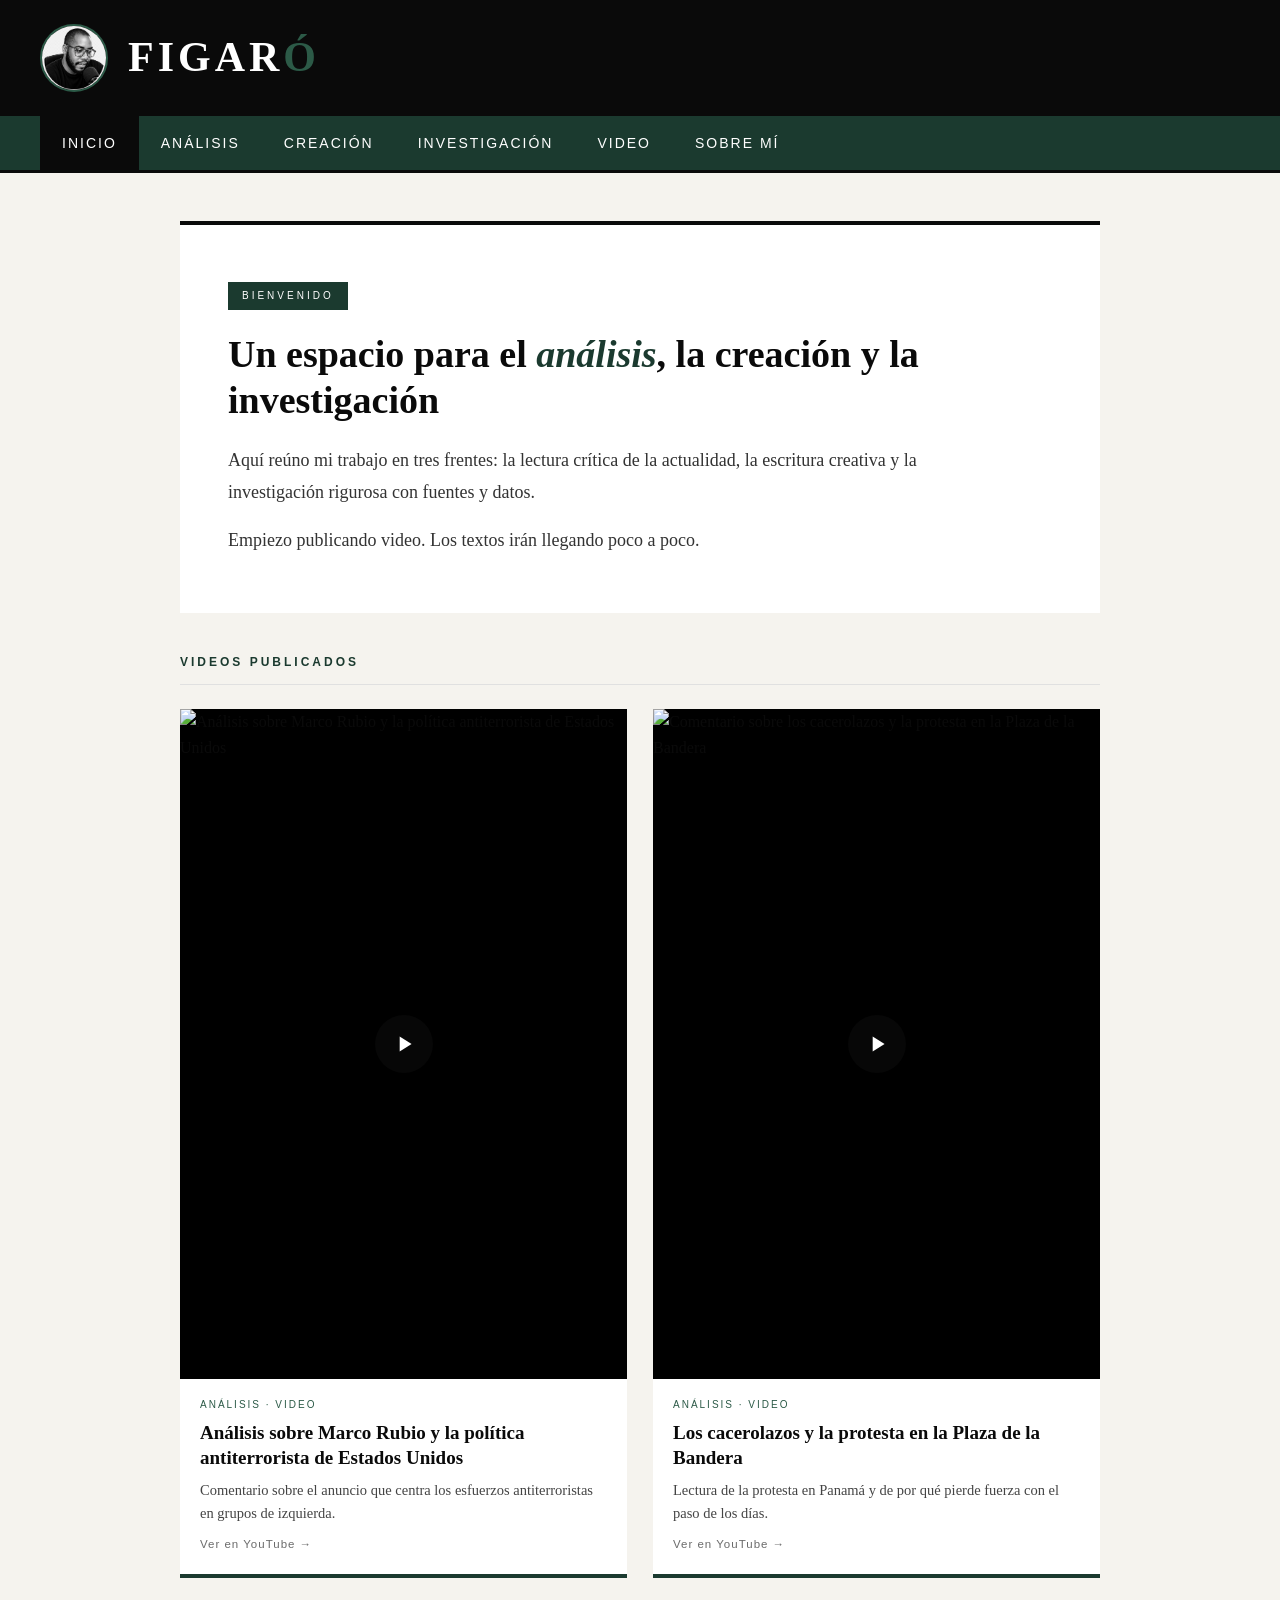
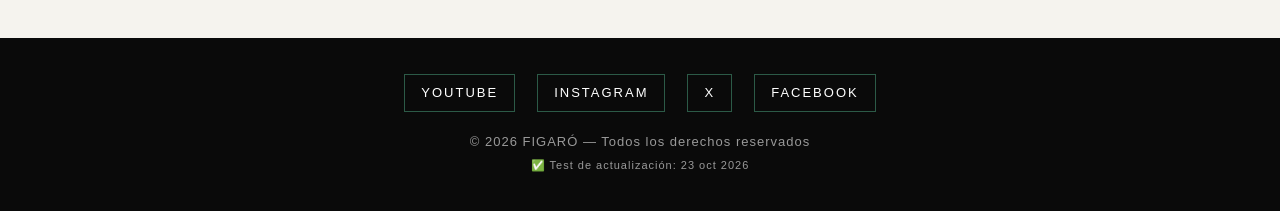
==== index.html @ ffe6c1e1 "Test: actualización index.html" ====
<!DOCTYPE html>
<html lang="es">
<head>
<meta charset="UTF-8">
<meta name="viewport" content="width=device-width, initial-scale=1.0">
<title>FIGARÓ — Análisis, Creación e Investigación</title>
<meta name="description" content="FIGARÓ: blog personal de análisis político, creación literaria e investigación. Artículos, poemas, cuentos, working papers y videos.">
<meta name="author" content="Juan Ernesto Carlos">
<meta name="theme-color" content="#1B3A2F">
<link rel="icon" href="favicon.jpg" type="image/jpeg">
<link rel="apple-touch-icon" href="favicon.jpg">
<link rel="canonical" href="https://ccfigaro.github.io/figaro/">

<!-- Vista previa al compartir en WhatsApp, X o Facebook.
     El dominio ya está configurado (ccfigaro.github.io). -->
<meta property="og:type" content="website">
<meta property="og:site_name" content="FIGARÓ">
<meta property="og:locale" content="es_ES">
<meta property="og:title" content="FIGARÓ — Análisis, Creación e Investigación">
<meta property="og:description" content="Blog personal de análisis político, creación literaria e investigación.">
<meta property="og:url" content="https://ccfigaro.github.io/figaro/">
<meta property="og:image" content="https://ccfigaro.github.io/figaro/mi-foto.jpg">
<meta name="twitter:card" content="summary_large_image">
<style>
  :root {
    --verde: #1B3A2F; --verde-cl: #2C5A47;
    --negro: #0A0A0A; --blanco: #FFFFFF;
    --crema: #F5F3EE; --gris: #6B6B6B; --gris-cl: #E0E0E0;
  }
  * { margin: 0; padding: 0; box-sizing: border-box; }
  body {
    font-family: 'Georgia', 'Times New Roman', serif;
    background: var(--crema); color: var(--negro); line-height: 1.6;
  }

  /* CABECERA */
  header {
    background: var(--negro); color: var(--blanco);
    padding: 24px 40px; display: flex; align-items: center; gap: 20px;
  }
  .foto-perfil {
    width: 68px; height: 68px; border-radius: 50%;
    object-fit: cover; border: 2px solid var(--verde-cl); flex-shrink: 0;
  }
  .titulo-blog {
    font-family: 'Playfair Display', Georgia, serif;
    font-size: 42px; letter-spacing: 4px; font-weight: 700;
  }
  .titulo-blog span { color: var(--verde-cl); }

  /* NAVEGACIÓN */
  nav {
    background: var(--verde); padding: 0 40px;
    display: flex; flex-wrap: wrap; border-bottom: 3px solid var(--negro);
  }
  nav a {
    color: var(--blanco); text-decoration: none; padding: 16px 22px;
    font-family: sans-serif; font-size: 14px; letter-spacing: 2px;
    text-transform: uppercase; transition: background 0.2s;
  }
  nav a:hover, nav a.activo { background: var(--negro); }

  /* CONTENIDO CENTRADO */
  .contenedor {
    max-width: 1000px; margin: 0 auto; padding: 0 40px;
  }

  /* BIENVENIDA */
  .bienvenida {
    background: var(--blanco);
    border-top: 4px solid var(--negro);
    padding: 56px 48px;
    margin: 48px 0 40px;
  }
  .bienvenida .etiqueta {
    display: inline-block;
    background: var(--verde); color: var(--blanco);
    font-family: sans-serif; font-size: 10px; letter-spacing: 3px;
    text-transform: uppercase; padding: 6px 14px;
    margin-bottom: 22px;
  }
  .bienvenida h1 {
    font-family: 'Playfair Display', Georgia, serif;
    font-size: 38px; line-height: 1.2; color: var(--negro);
    margin-bottom: 20px;
  }
  .bienvenida h1 em { color: var(--verde); font-style: italic; }
  .bienvenida p {
    font-size: 18px; line-height: 1.8; color: #333;
    max-width: 720px; margin-bottom: 16px;
  }
  .bienvenida p:last-child { margin-bottom: 0; }

  /* TÍTULO DE SECCIÓN */
  .titulo-bloque {
    font-family: sans-serif; font-size: 12px; letter-spacing: 3px;
    text-transform: uppercase; color: var(--verde);
    padding-bottom: 12px; margin-bottom: 24px;
    border-bottom: 1px solid var(--gris-cl);
  }

  /* REJILLA DE VIDEOS */
  .grid-videos {
    display: grid;
    grid-template-columns: repeat(auto-fit, minmax(260px, 1fr));
    gap: 26px;
    margin-bottom: 60px;
  }
  .video-card {
    background: var(--blanco); text-decoration: none; color: inherit;
    display: block; overflow: hidden;
    border-bottom: 4px solid var(--verde);
    transition: transform 0.2s, box-shadow 0.2s;
  }
  .video-card:hover {
    transform: translateY(-4px);
    box-shadow: 0 10px 24px rgba(0,0,0,0.12);
  }
  .video-card .miniatura {
    position: relative; width: 100%;
    padding-bottom: 56.25%; /* Horizontal 16:9 */
    background: #000; overflow: hidden;
  }
  .video-card.vertical .miniatura {
    padding-bottom: 150%; /* Vertical 9:16, para Shorts */
  }
  .video-card .miniatura img {
    position: absolute; top: 0; left: 0;
    width: 100%; height: 100%; object-fit: cover;
    transition: transform 0.3s;
  }
  .video-card:hover .miniatura img { transform: scale(1.04); }
  .video-card .miniatura::after {
    content: '';
    position: absolute; top: 50%; left: 50%;
    transform: translate(-50%, -50%);
    width: 58px; height: 58px;
    background: rgba(10,10,10,0.75);
    border-radius: 50%;
    background-image: url("data:image/svg+xml;utf8,<svg xmlns='http://www.w3.org/2000/svg' viewBox='0 0 24 24' fill='white'><path d='M8 5v14l11-7z'/></svg>");
    background-repeat: no-repeat;
    background-position: center;
    background-size: 26px;
    transition: background-color 0.2s, transform 0.2s;
  }
  .video-card:hover .miniatura::after {
    background-color: var(--verde);
    transform: translate(-50%, -50%) scale(1.1);
  }
  .video-card .info { padding: 18px 20px 20px; }
  .video-card .categoria {
    font-family: sans-serif; font-size: 10px; letter-spacing: 2px;
    text-transform: uppercase; color: var(--verde-cl); margin-bottom: 8px;
  }
  .video-card h3 {
    font-family: 'Playfair Display', Georgia, serif;
    font-size: 19px; line-height: 1.3; color: var(--negro);
    margin-bottom: 8px;
  }
  .video-card p {
    font-size: 14.5px; color: #444; line-height: 1.6; margin-bottom: 10px;
  }
  .video-card .meta {
    font-family: sans-serif; font-size: 11.5px;
    color: var(--gris); letter-spacing: 1px;
  }

  /* PIE */
  footer {
    background: var(--negro); color: var(--blanco);
    text-align: center; padding: 36px 20px; margin-top: 60px;
  }
  .redes {
    display: flex; justify-content: center; gap: 22px;
    margin-bottom: 20px; flex-wrap: wrap;
  }
  .redes a {
    color: var(--blanco); text-decoration: none;
    font-family: sans-serif; font-size: 13px; letter-spacing: 2px;
    text-transform: uppercase; border: 1px solid var(--verde-cl);
    padding: 8px 16px; transition: background 0.2s;
  }
  .redes a:hover { background: var(--verde); }
  footer .copy {
    font-size: 13px; color: #999;
    font-family: sans-serif; letter-spacing: 1px;
  }

  /* RESPONSIVE */
  @media (max-width: 800px) {
    .titulo-blog { font-size: 30px; letter-spacing: 2px; }
    header { padding: 20px; gap: 14px; }
    .foto-perfil { width: 54px; height: 54px; }
    nav { padding: 0 10px; }
    nav a { padding: 12px 14px; font-size: 12px; }
    .contenedor { padding: 0 20px; }
    .bienvenida { padding: 34px 24px; margin: 28px 0; }
    .bienvenida h1 { font-size: 26px; }
    .bienvenida p { font-size: 16.5px; }
    .grid-videos { grid-template-columns: 1fr; }
  }
</style>
</head>
<body>

<!-- CABECERA -->
<header>
  <!-- FOTO DE PERFIL · mi-foto.jpg es una imagen cuadrada de ~700x700 px (102 KB) -->
  <img src="mi-foto.jpg" alt="Retrato de Juan Ernesto Carlos" class="foto-perfil">
  <h1 class="titulo-blog">FIGAR<span>Ó</span></h1>
</header>

<!-- NAVEGACIÓN -->
<nav>
  <a href="index.html" class="activo">Inicio</a>
  <a href="analisis.html">Análisis</a>
  <a href="creacion.html">Creación</a>
  <a href="investigacion.html">Investigación</a>
  <a href="video.html">Video</a>
  <a href="sobre-mi.html">Sobre mí</a>
</nav>

<div class="contenedor">

  <!-- BIENVENIDA -->
  <section class="bienvenida">
    <span class="etiqueta">Bienvenido</span>
    <h1>Un espacio para el <em>análisis</em>, la creación y la investigación</h1>
    <p>Aquí reúno mi trabajo en tres frentes: la lectura crítica de la actualidad, la escritura creativa y la investigación rigurosa con fuentes y datos.</p>
    <p>Empiezo publicando video. Los textos irán llegando poco a poco.</p>
  </section>

  <!-- VIDEOS PUBLICADOS -->
  <h2 class="titulo-bloque">Videos publicados</h2>
  <section class="grid-videos">

    <!-- VIDEO 1 · Shorts vertical -->
    <a href="https://www.youtube.com/watch?v=9m0aSufi0d0" target="_blank" rel="noopener" class="video-card vertical">
      <div class="miniatura">
        <img src="https://img.youtube.com/vi/9m0aSufi0d0/oar2.jpg" alt="Análisis sobre Marco Rubio y la política antiterrorista de Estados Unidos">
      </div>
      <div class="info">
        <div class="categoria">Análisis · Video</div>
        <h3>Análisis sobre Marco Rubio y la política antiterrorista de Estados Unidos</h3>
        <p>Comentario sobre el anuncio que centra los esfuerzos antiterroristas en grupos de izquierda.</p>
        <div class="meta">Ver en YouTube →</div>
      </div>
    </a>

    <!-- VIDEO 2 · Shorts vertical -->
    <a href="https://www.youtube.com/watch?v=X5oxpFMd2dM" target="_blank" rel="noopener" class="video-card vertical">
      <div class="miniatura">
        <img src="https://img.youtube.com/vi/X5oxpFMd2dM/oar2.jpg" alt="Comentario sobre los cacerolazos y la protesta en la Plaza de la Bandera">
      </div>
      <div class="info">
        <div class="categoria">Análisis · Video</div>
        <h3>Los cacerolazos y la protesta en la Plaza de la Bandera</h3>
        <p>Lectura de la protesta en Panamá y de por qué pierde fuerza con el paso de los días.</p>
        <div class="meta">Ver en YouTube →</div>
      </div>
    </a>

  </section>

</div>

<!-- PIE -->
<footer>
  <!-- REDES SOCIALES -->
  <div class="redes">
    <a href="https://www.youtube.com/@Burrolom" target="_blank" rel="noopener">YouTube</a>
    <a href="https://instagram.com/WFIGARO" target="_blank" rel="noopener">Instagram</a>
    <a href="https://x.com/Burrolom" target="_blank" rel="noopener">X</a>
    <a href="https://facebook.com/CcFigaro" target="_blank" rel="noopener">Facebook</a>
  </div>
  <p class="copy">© 2026 FIGARÓ — Todos los derechos reservados</p>
  <p class="copy" style="font-size:11px; margin-top:4px;">✅ Test de actualización: 23 oct 2026</p>
</footer>

</body>
</html>
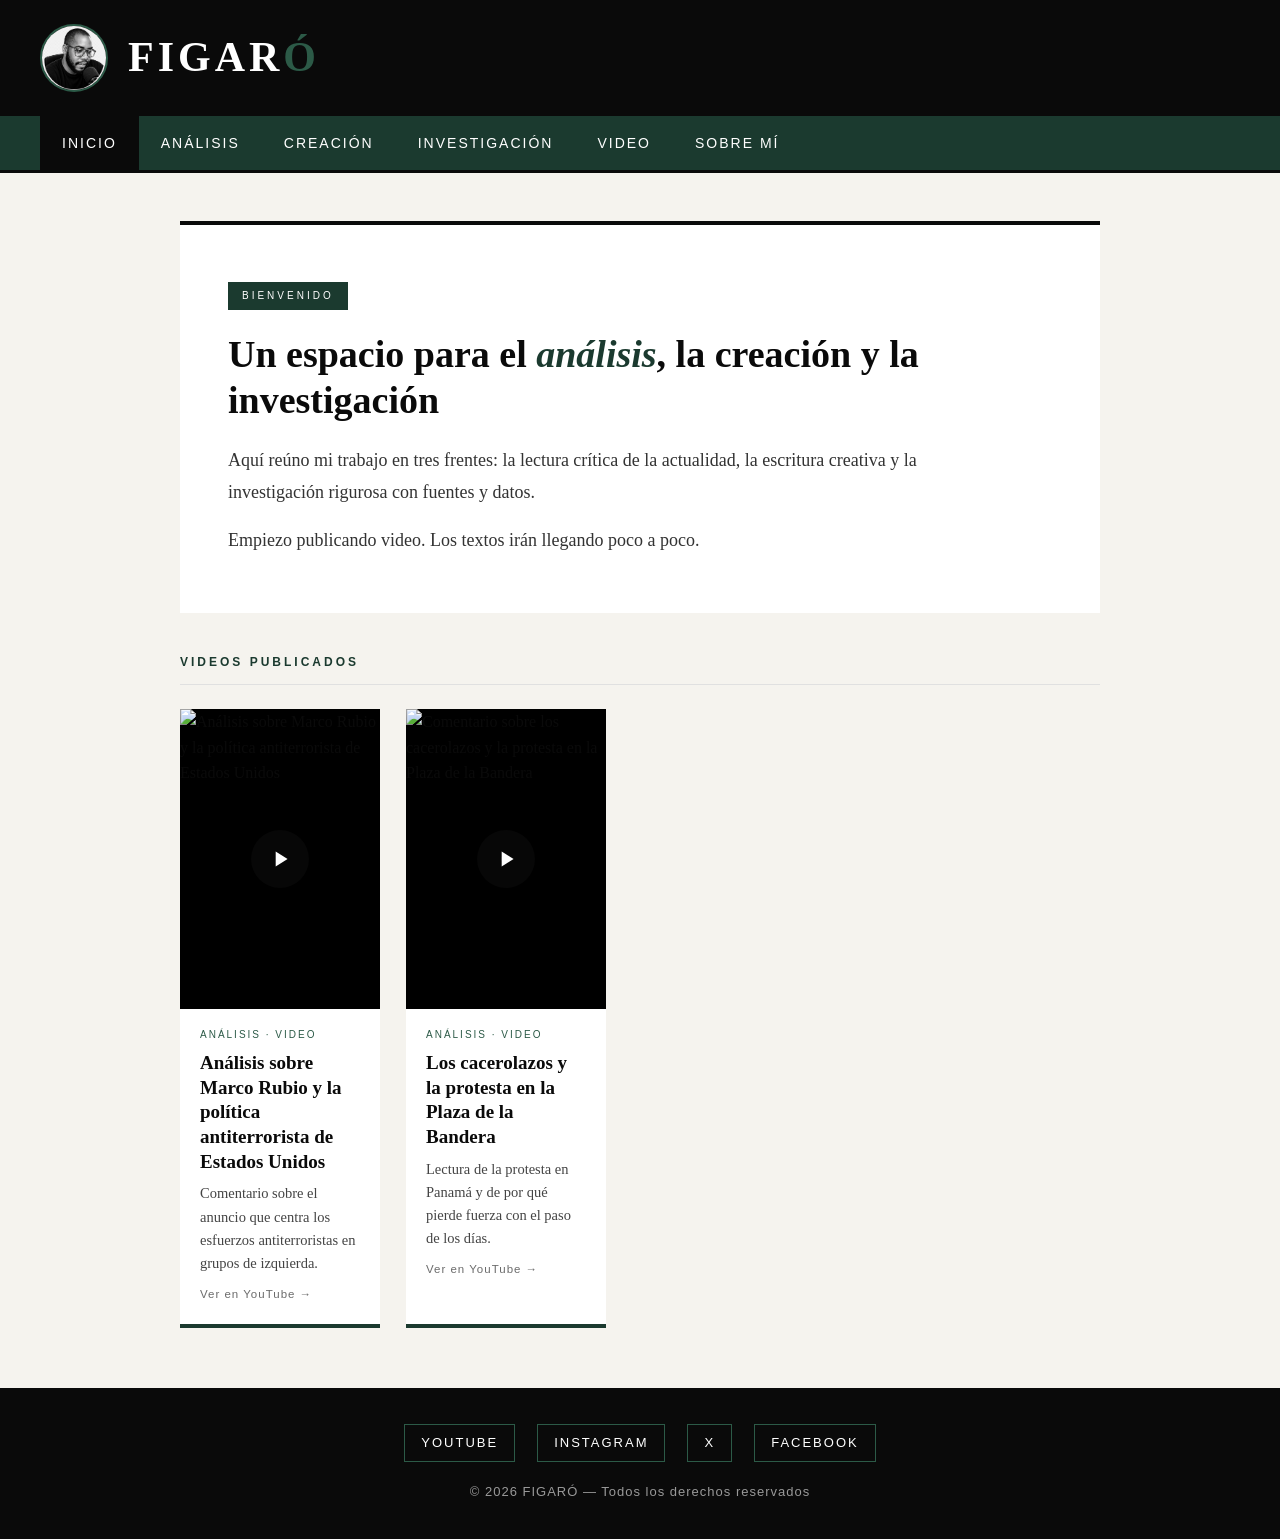
==== commit 2ade1784: "Reducir el tamaño de las miniaturas de video" ====
--- a/index.html
+++ b/index.html
@@ -102,7 +102,8 @@
   /* REJILLA DE VIDEOS */
   .grid-videos {
     display: grid;
-    grid-template-columns: repeat(auto-fit, minmax(260px, 1fr));
+    grid-template-columns: repeat(auto-fit, 200px);
+    justify-content: start;
     gap: 26px;
     margin-bottom: 60px;
   }
@@ -274,7 +275,6 @@
     <a href="https://facebook.com/CcFigaro" target="_blank" rel="noopener">Facebook</a>
   </div>
   <p class="copy">© 2026 FIGARÓ — Todos los derechos reservados</p>
-  <p class="copy" style="font-size:11px; margin-top:4px;">✅ Test de actualización: 23 oct 2026</p>
 </footer>
 
 </body>
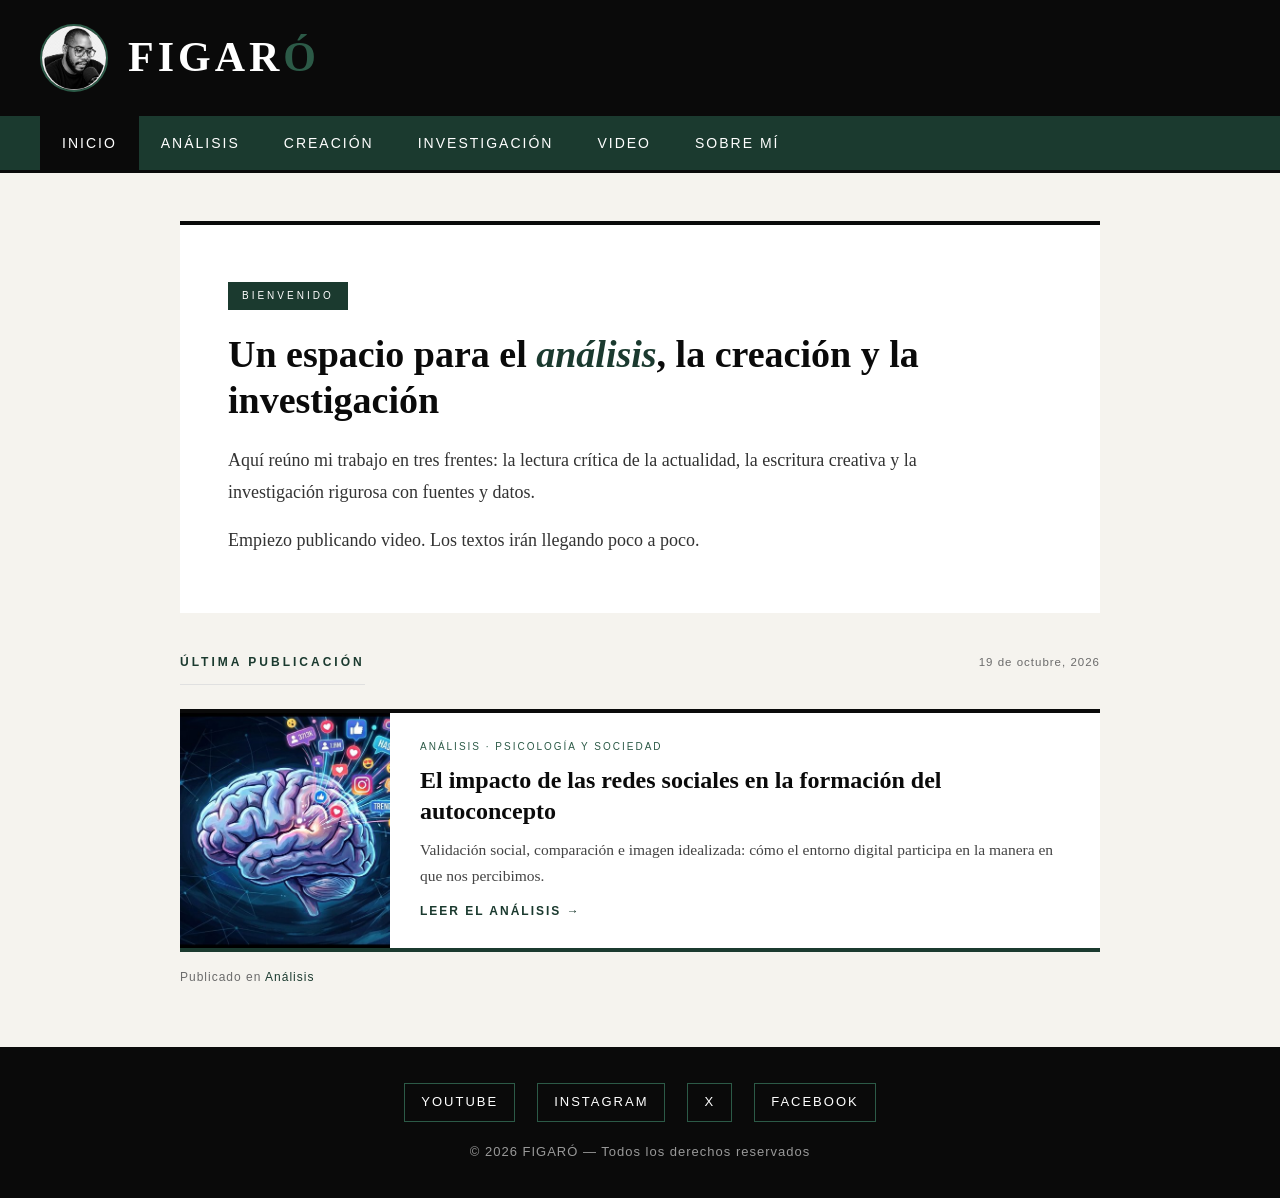
==== commit 8b397968: "Update index.html Añadir bloque de última publicación en la portada" ====
--- a/index.html
+++ b/index.html
@@ -167,6 +167,67 @@
   }
 
   /* PIE */
+  /* ===== ÚLTIMA PUBLICACIÓN (puerta de entrada) ===== */
+  .ultima-publicacion { margin-bottom: 60px; }
+
+  .cabecera-bloque {
+    display: flex; justify-content: space-between; align-items: baseline;
+    gap: 16px; flex-wrap: wrap;
+  }
+  .fecha-bloque {
+    font-family: sans-serif; font-size: 11.5px; color: var(--gris);
+    letter-spacing: 1px; margin-bottom: 24px;
+  }
+
+  .publicacion {
+    display: grid;
+    grid-template-columns: 210px 1fr;
+    background: var(--blanco);
+    border-top: 4px solid var(--negro);
+    border-bottom: 4px solid var(--verde);
+    text-decoration: none; color: inherit;
+    overflow: hidden;
+    transition: transform 0.2s, box-shadow 0.2s;
+  }
+  .publicacion:hover {
+    transform: translateY(-3px);
+    box-shadow: 0 10px 24px rgba(0,0,0,0.12);
+  }
+  .publicacion .miniatura-publicacion {
+    position: relative; overflow: hidden; background: #000;
+  }
+  .publicacion .miniatura-publicacion img {
+    width: 100%; height: 100%; object-fit: cover; display: block;
+    transition: transform 0.3s;
+  }
+  .publicacion:hover .miniatura-publicacion img { transform: scale(1.05); }
+
+  .publicacion .texto-publicacion { padding: 26px 30px; }
+  .publicacion .categoria {
+    font-family: sans-serif; font-size: 10px; letter-spacing: 2px;
+    text-transform: uppercase; color: var(--verde-cl); margin-bottom: 10px;
+  }
+  .publicacion h3 {
+    font-family: 'Playfair Display', Georgia, serif;
+    font-size: 24px; line-height: 1.3; color: var(--negro);
+    margin-bottom: 10px;
+  }
+  .publicacion p {
+    font-size: 15.5px; line-height: 1.65; color: #444; margin-bottom: 14px;
+  }
+  .publicacion .ir {
+    font-family: sans-serif; font-size: 12px; letter-spacing: 2px;
+    text-transform: uppercase; color: var(--verde); font-weight: bold;
+  }
+  .publicacion:hover .ir { color: var(--negro); }
+
+  .enlace-seccion {
+    font-family: sans-serif; font-size: 12px; color: var(--gris);
+    letter-spacing: 1px; margin-top: 16px;
+  }
+  .enlace-seccion a { color: var(--verde); text-decoration: none; }
+  .enlace-seccion a:hover { text-decoration: underline; }
+
   footer {
     background: var(--negro); color: var(--blanco);
     text-align: center; padding: 36px 20px; margin-top: 60px;
@@ -199,6 +260,12 @@
     .bienvenida h1 { font-size: 26px; }
     .bienvenida p { font-size: 16.5px; }
     .grid-videos { grid-template-columns: 1fr; }
+    .publicacion { grid-template-columns: 1fr; }
+    .publicacion .miniatura-publicacion { max-height: 220px; }
+    .publicacion .texto-publicacion { padding: 20px 22px; }
+    .publicacion h3 { font-size: 20px; }
+    .publicacion p { font-size: 14.5px; }
+    .fecha-bloque { margin-bottom: 0; }
   }
 </style>
 </head>
@@ -231,37 +298,40 @@
     <p>Empiezo publicando video. Los textos irán llegando poco a poco.</p>
   </section>
 
-  <!-- VIDEOS PUBLICADOS -->
-  <h2 class="titulo-bloque">Videos publicados</h2>
-  <section class="grid-videos">
-
-    <!-- VIDEO 1 · Shorts vertical -->
-    <a href="https://www.youtube.com/watch?v=9m0aSufi0d0" target="_blank" rel="noopener" class="video-card vertical">
-      <div class="miniatura">
-        <img src="https://img.youtube.com/vi/9m0aSufi0d0/oar2.jpg" alt="Análisis sobre Marco Rubio y la política antiterrorista de Estados Unidos">
+  <!-- ============================================================
+       ÚLTIMA PUBLICACIÓN · PUERTA DE ENTRADA
+
+       Aquí se muestra SIEMPRE lo más reciente, EXCEPTO lo de la
+       sección Creación (los textos literarios no entran aquí).
+
+       CUANDO PUBLIQUES ALGO NUEVO:
+       1. Copia el bloque <a class="publicacion"> completo de abajo.
+       2. Cámbialo por el de la publicación anterior.
+       3. Actualiza: fecha, categoría, título, resumen y el href
+          (a donde lleva el clic).
+
+       Orden de prioridad: la fecha más reciente primero.
+       ============================================================ -->
+  <div class="ultima-publicacion">
+    <div class="cabecera-bloque">
+      <h2 class="titulo-bloque">Última publicación</h2>
+      <span class="fecha-bloque">19 de octubre, 2026</span>
+    </div>
+
+    <a href="analisis-1.html" class="publicacion">
+      <div class="miniatura-publicacion">
+        <img src="analisis-autoconcepto-miniatura.jpg" alt="Ilustración de un cerebro conectado a iconos de redes sociales">
       </div>
-      <div class="info">
-        <div class="categoria">Análisis · Video</div>
-        <h3>Análisis sobre Marco Rubio y la política antiterrorista de Estados Unidos</h3>
-        <p>Comentario sobre el anuncio que centra los esfuerzos antiterroristas en grupos de izquierda.</p>
-        <div class="meta">Ver en YouTube →</div>
+      <div class="texto-publicacion">
+        <div class="categoria">Análisis · Psicología y sociedad</div>
+        <h3>El impacto de las redes sociales en la formación del autoconcepto</h3>
+        <p>Validación social, comparación e imagen idealizada: cómo el entorno digital participa en la manera en que nos percibimos.</p>
+        <div class="ir">Leer el análisis →</div>
       </div>
     </a>
 
-    <!-- VIDEO 2 · Shorts vertical -->
-    <a href="https://www.youtube.com/watch?v=X5oxpFMd2dM" target="_blank" rel="noopener" class="video-card vertical">
-      <div class="miniatura">
-        <img src="https://img.youtube.com/vi/X5oxpFMd2dM/oar2.jpg" alt="Comentario sobre los cacerolazos y la protesta en la Plaza de la Bandera">
-      </div>
-      <div class="info">
-        <div class="categoria">Análisis · Video</div>
-        <h3>Los cacerolazos y la protesta en la Plaza de la Bandera</h3>
-        <p>Lectura de la protesta en Panamá y de por qué pierde fuerza con el paso de los días.</p>
-        <div class="meta">Ver en YouTube →</div>
-      </div>
-    </a>
-
-  </section>
+    <p class="enlace-seccion">Publicado en <a href="analisis.html">Análisis</a></p>
+  </div>
 
 </div>
 
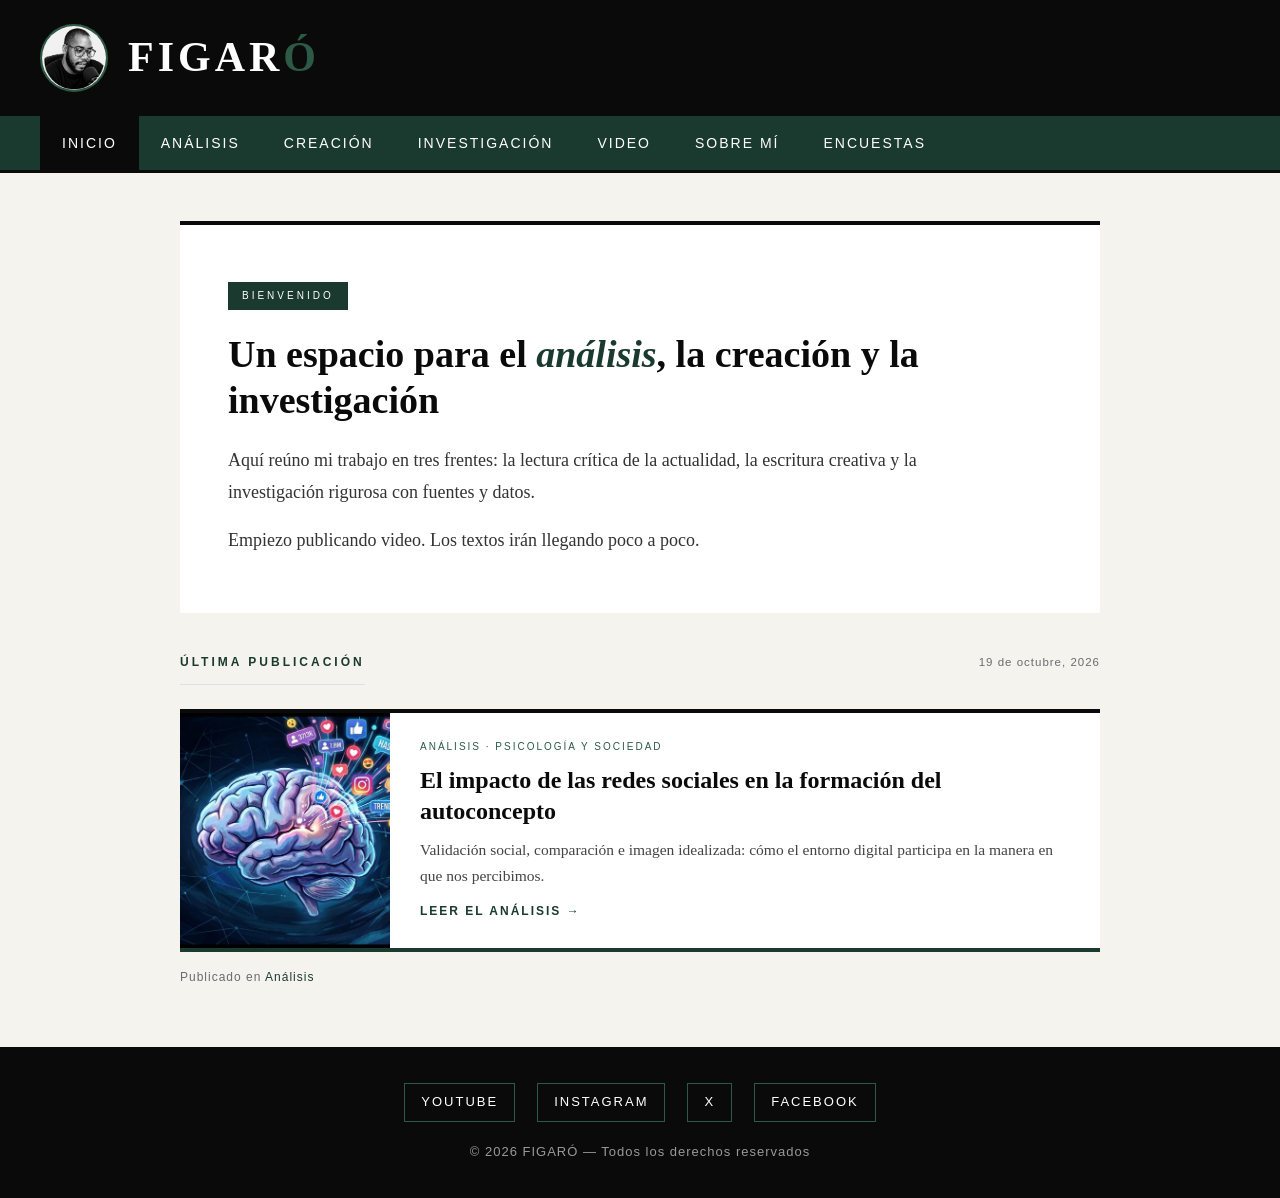
==== commit d1135759: "insert into public.survey_admins (user_id) values ('PEGA-AQUI-EL-UID');" ====
--- a/index.html
+++ b/index.html
@@ -286,6 +286,7 @@
   <a href="investigacion.html">Investigación</a>
   <a href="video.html">Video</a>
   <a href="sobre-mi.html">Sobre mí</a>
+  <a href="encuestas/index.html">Encuestas</a>
 </nav>
 
 <div class="contenedor">
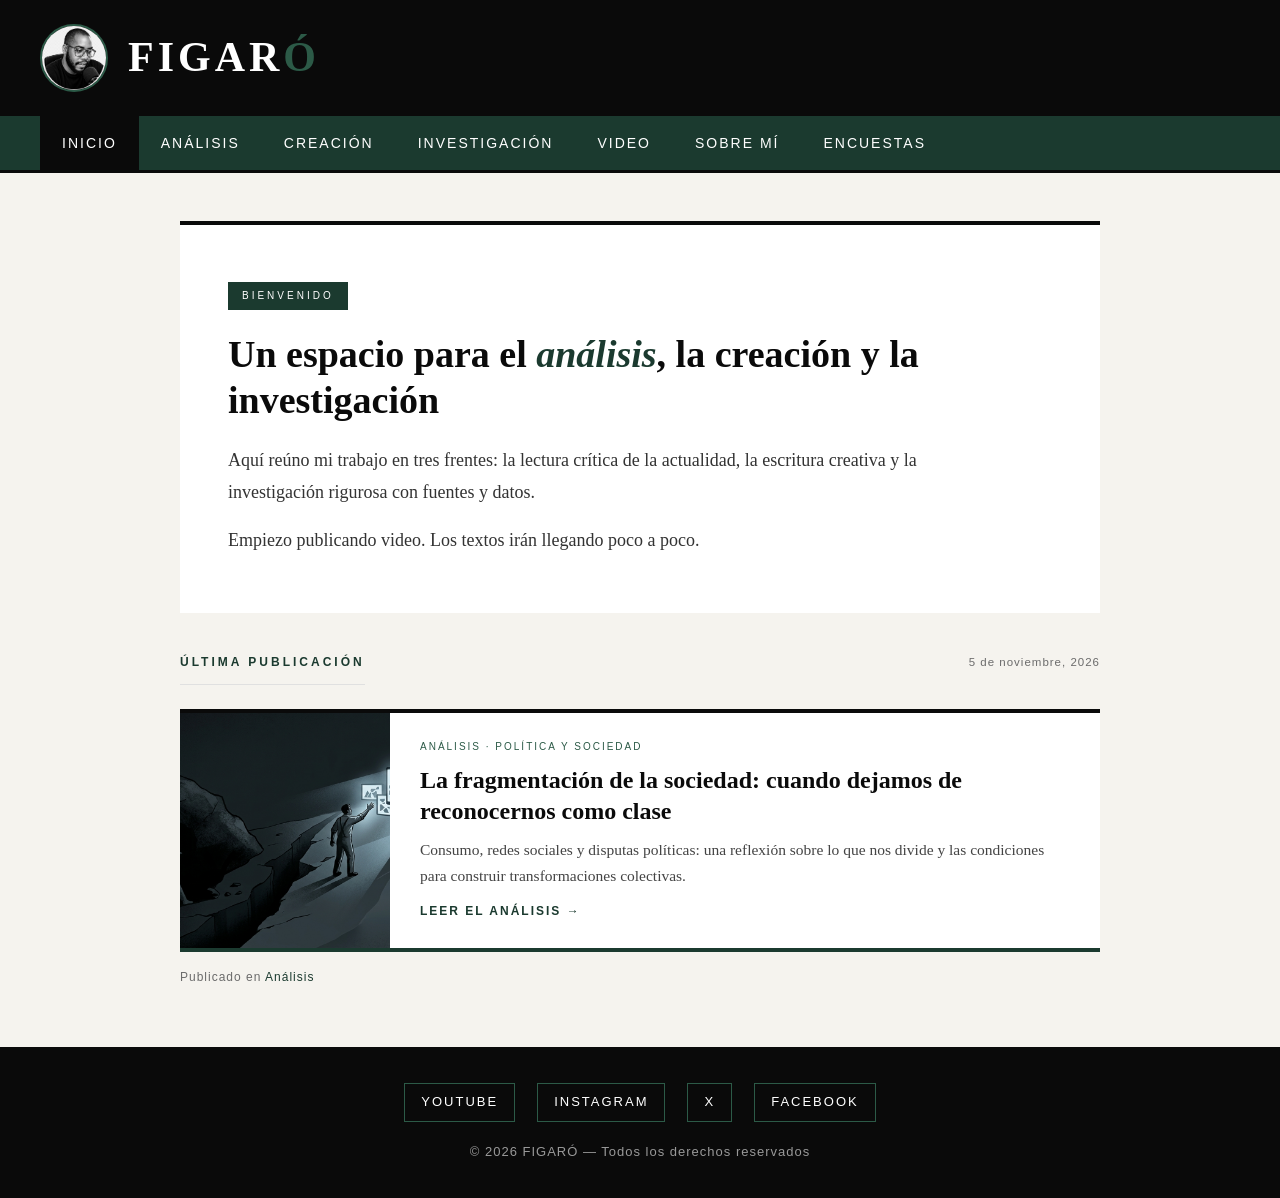
==== commit fde2b236: "subir" ====
--- a/index.html
+++ b/index.html
@@ -316,17 +316,17 @@
   <div class="ultima-publicacion">
     <div class="cabecera-bloque">
       <h2 class="titulo-bloque">Última publicación</h2>
-      <span class="fecha-bloque">19 de octubre, 2026</span>
+      <span class="fecha-bloque">5 de noviembre, 2026</span>
     </div>
 
-    <a href="analisis-1.html" class="publicacion">
+    <a href="analisis-2.html" class="publicacion">
       <div class="miniatura-publicacion">
-        <img src="analisis-autoconcepto-miniatura.jpg" alt="Ilustración de un cerebro conectado a iconos de redes sociales">
+        <img src="analisis-fragmentacion-social-portada.jpg" alt="Personas separadas por una grieta frente a una figura que observa símbolos de consumo y crecimiento">
       </div>
       <div class="texto-publicacion">
-        <div class="categoria">Análisis · Psicología y sociedad</div>
-        <h3>El impacto de las redes sociales en la formación del autoconcepto</h3>
-        <p>Validación social, comparación e imagen idealizada: cómo el entorno digital participa en la manera en que nos percibimos.</p>
+        <div class="categoria">Análisis · Política y sociedad</div>
+        <h3>La fragmentación de la sociedad: cuando dejamos de reconocernos como clase</h3>
+        <p>Consumo, redes sociales y disputas políticas: una reflexión sobre lo que nos divide y las condiciones para construir transformaciones colectivas.</p>
         <div class="ir">Leer el análisis →</div>
       </div>
     </a>
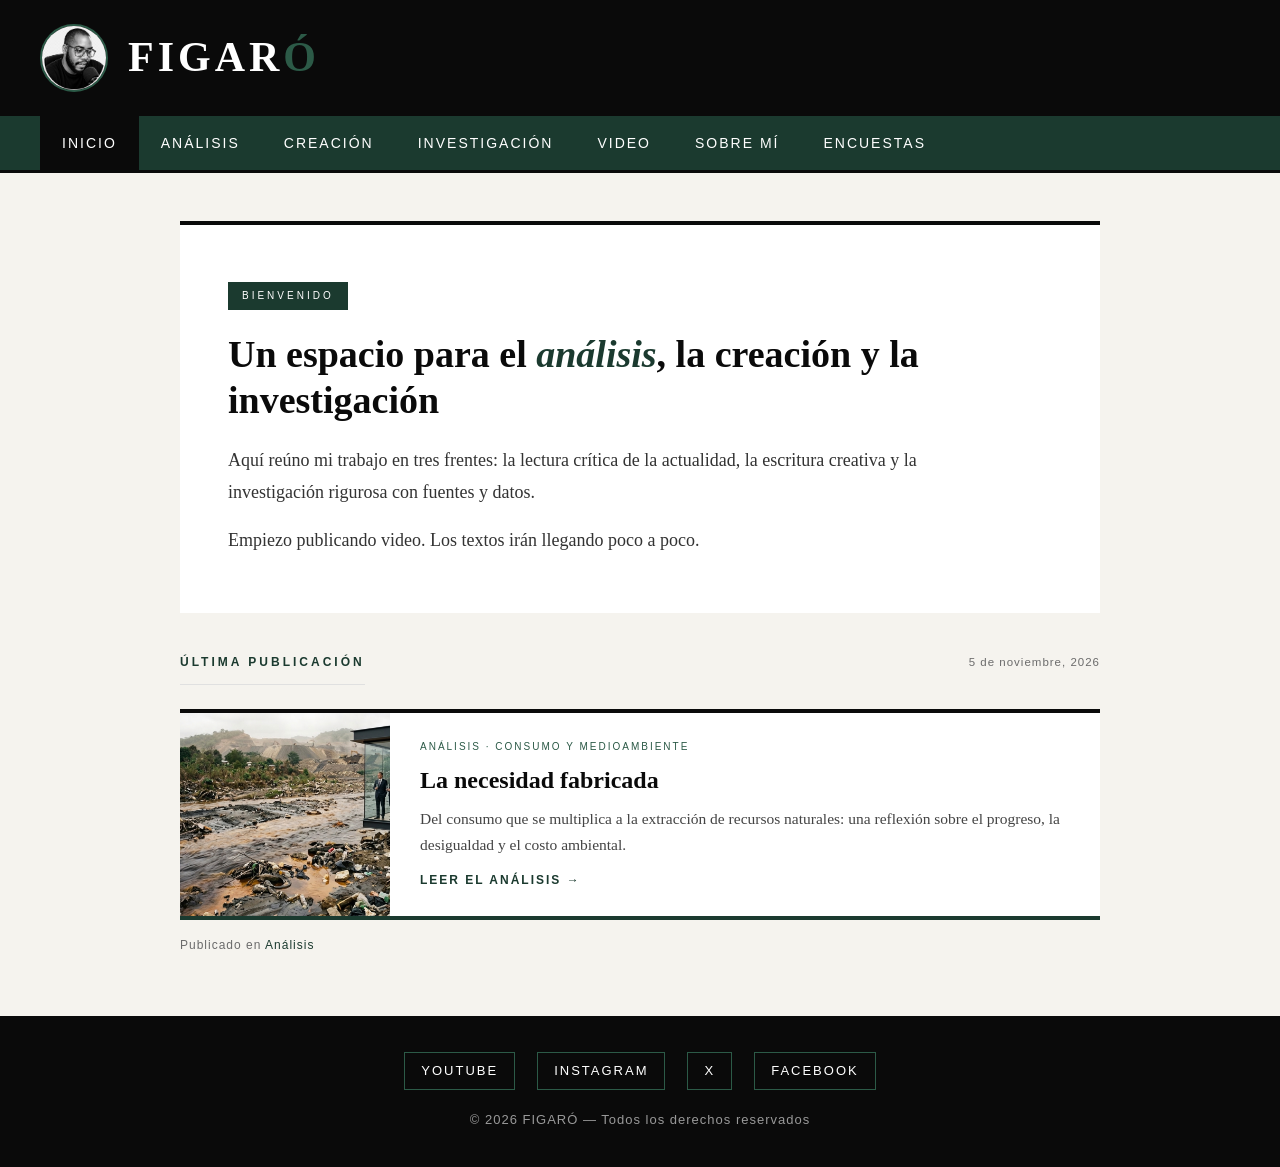
==== commit a6cb1350: "Publica análisis La necesidad fabricada Co-authored-by: Copilot <223556219+Copilot@users.noreply.git" ====
--- a/index.html
+++ b/index.html
@@ -275,11 +275,11 @@
 <header>
   <!-- FOTO DE PERFIL · mi-foto.jpg es una imagen cuadrada de ~700x700 px (102 KB) -->
   <img src="mi-foto.jpg" alt="Retrato de Juan Ernesto Carlos" class="foto-perfil">
-  <h1 class="titulo-blog">FIGAR<span>Ó</span></h1>
+  <p class="titulo-blog">FIGAR<span>Ó</span></p>
 </header>
 
 <!-- NAVEGACIÓN -->
-<nav>
+<nav aria-label="Navegación principal">
   <a href="index.html" class="activo">Inicio</a>
   <a href="analisis.html">Análisis</a>
   <a href="creacion.html">Creación</a>
@@ -289,7 +289,7 @@
   <a href="encuestas/index.html">Encuestas</a>
 </nav>
 
-<div class="contenedor">
+<main class="contenedor">
 
   <!-- BIENVENIDA -->
   <section class="bienvenida">
@@ -319,14 +319,14 @@
       <span class="fecha-bloque">5 de noviembre, 2026</span>
     </div>
 
-    <a href="analisis-2.html" class="publicacion">
+    <a href="analisis-3.html" class="publicacion">
       <div class="miniatura-publicacion">
-        <img src="analisis-fragmentacion-social-portada.jpg" alt="Personas separadas por una grieta frente a una figura que observa símbolos de consumo y crecimiento">
+        <img src="analisis-necesidad-fabricada-portada.jpg" alt="Un río contaminado junto a una explotación minera y un edificio moderno donde dos personas observan el paisaje">
       </div>
       <div class="texto-publicacion">
-        <div class="categoria">Análisis · Política y sociedad</div>
-        <h3>La fragmentación de la sociedad: cuando dejamos de reconocernos como clase</h3>
-        <p>Consumo, redes sociales y disputas políticas: una reflexión sobre lo que nos divide y las condiciones para construir transformaciones colectivas.</p>
+        <div class="categoria">Análisis · Consumo y medioambiente</div>
+        <h3>La necesidad fabricada</h3>
+        <p>Del consumo que se multiplica a la extracción de recursos naturales: una reflexión sobre el progreso, la desigualdad y el costo ambiental.</p>
         <div class="ir">Leer el análisis →</div>
       </div>
     </a>
@@ -334,7 +334,7 @@
     <p class="enlace-seccion">Publicado en <a href="analisis.html">Análisis</a></p>
   </div>
 
-</div>
+</main>
 
 <!-- PIE -->
 <footer>
